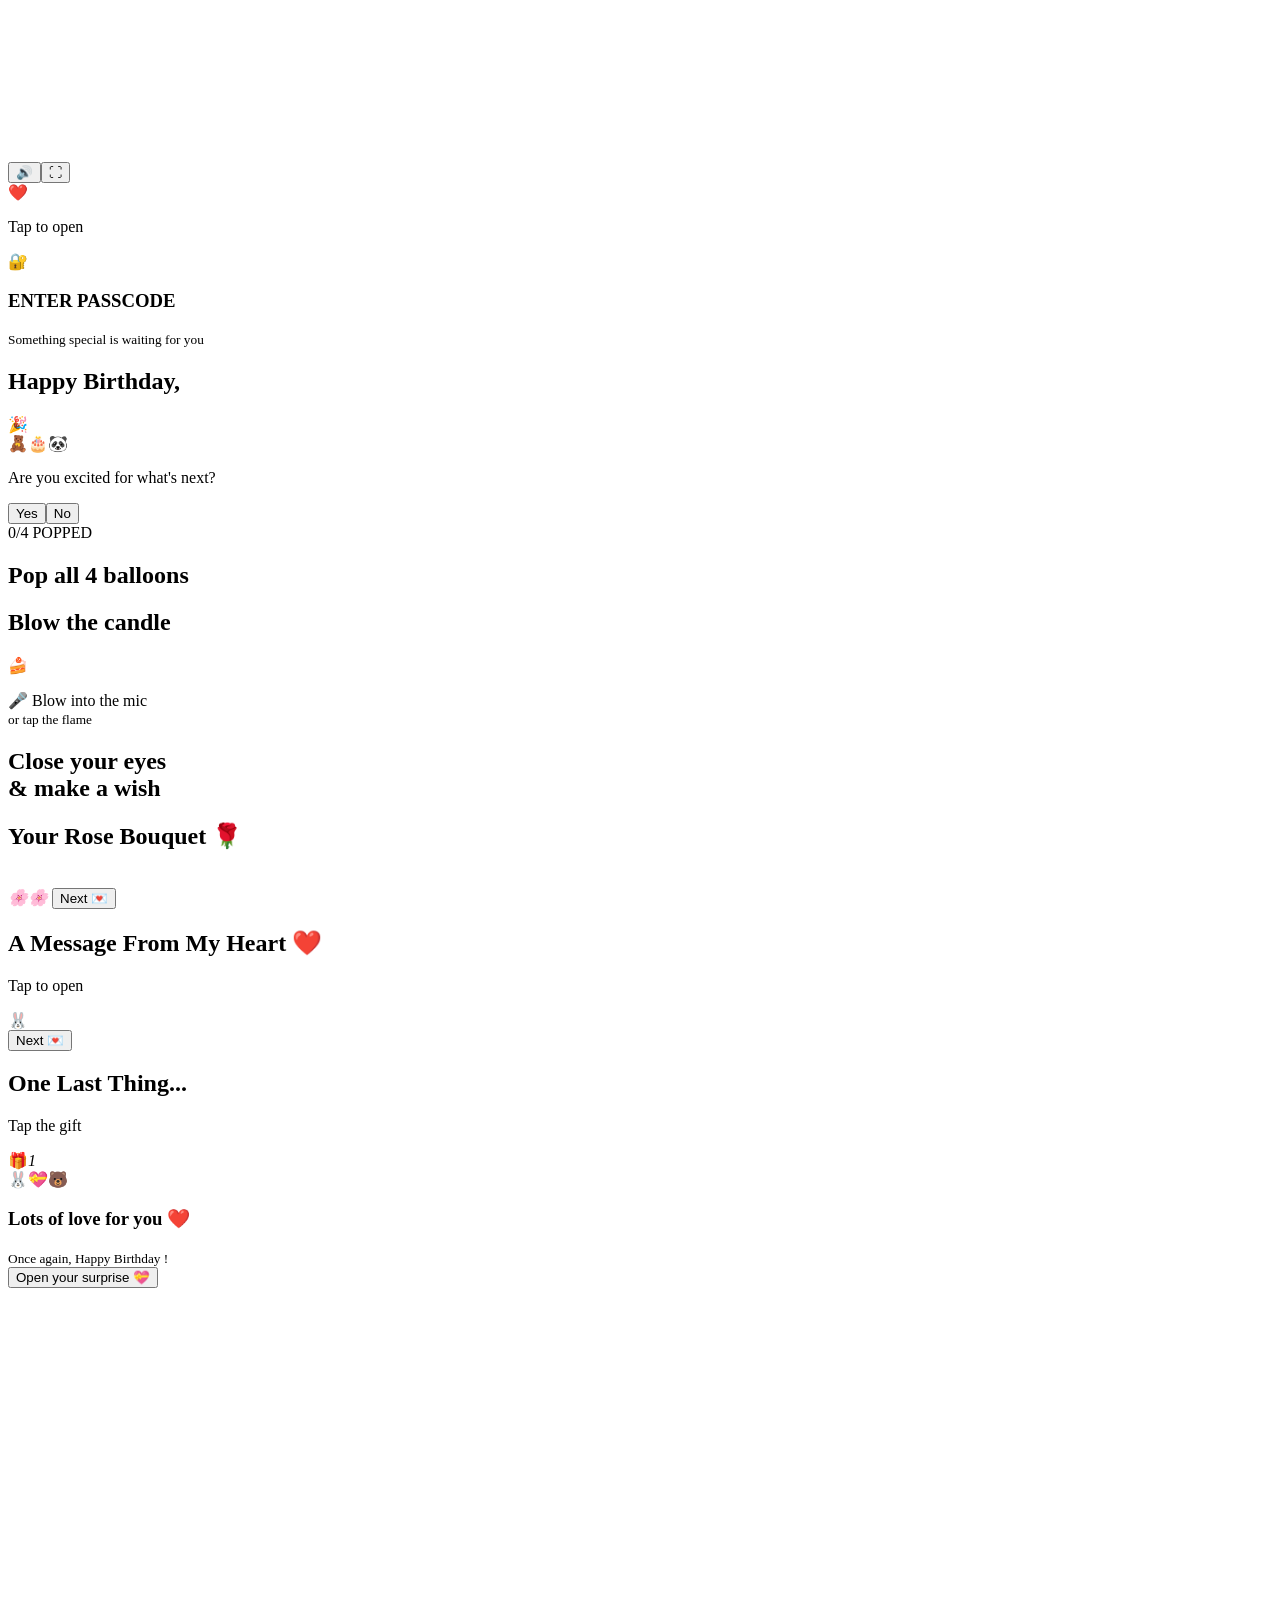
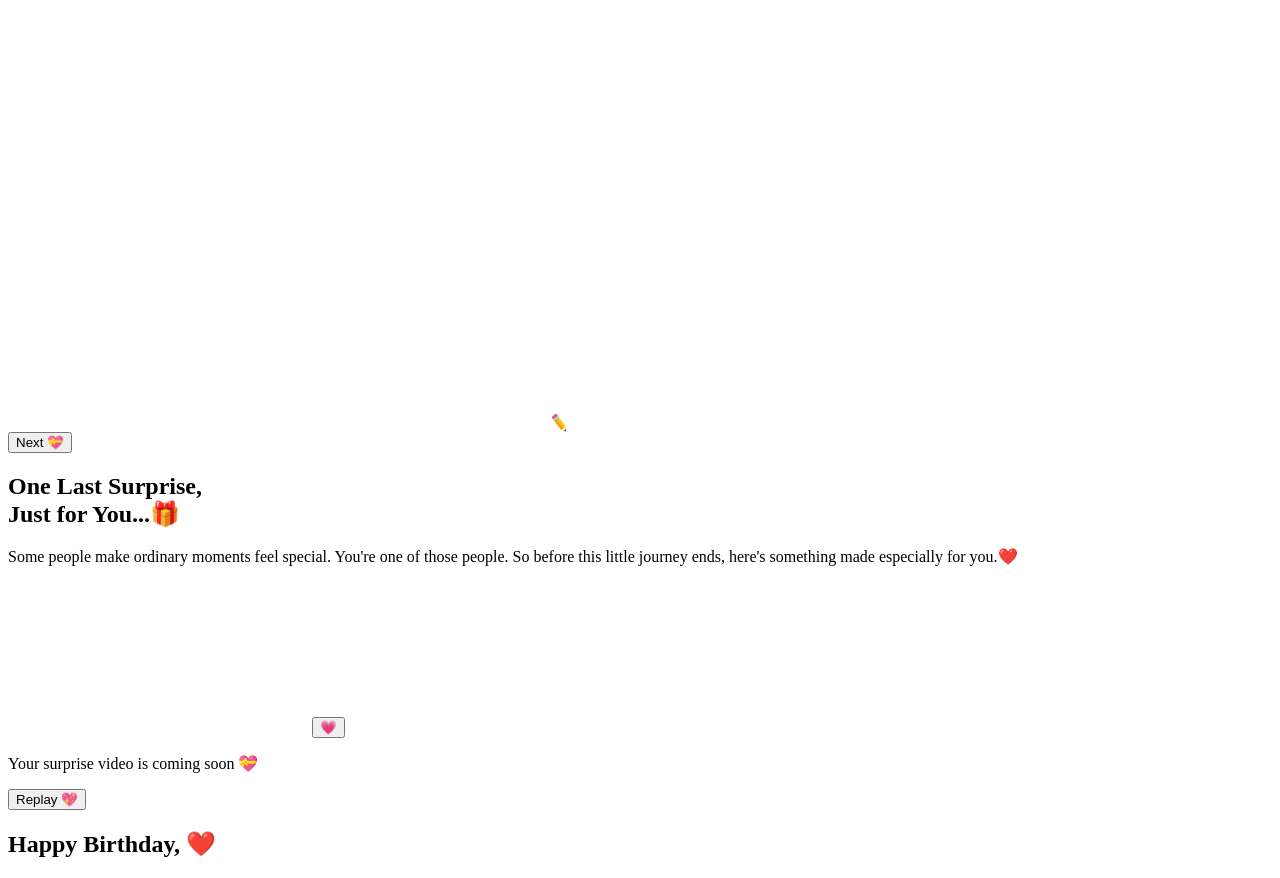
==== index.html @ 7b6cd043 "Add files via upload" ====
<!DOCTYPE html>
<html lang="en"><head><meta charset="utf-8">
<meta name="viewport" content="width=device-width,initial-scale=1,viewport-fit=cover">
<title>For Vyshnavi 💖</title>
<link href="https://fonts.googleapis.com/css2?family=Caveat&family=Dancing+Script:wght@700&family=Great+Vibes&family=Inter:wght@400;600&family=Playfair+Display:ital@1&display=swap" rel="stylesheet">
<link rel="stylesheet" href="css/style.css">
</head><body>
<canvas id="gl"></canvas>
<div id="tools"><button id="mute">🔊</button><button id="fs">⛶</button></div>
<audio id="bgm" src="assets/music/background-music.mp3" loop preload="auto"></audio>

<section class="screen active" id="s1">
  <div class="tilt"><div id="card"><b class="nm" data-name></b><div class="heart">❤️<div class="qr" id="qr"></div></div></div></div>
  <p id="t1">Tap to open</p>
</section>

<section class="screen" id="s2">
  <div class="lock" id="lock">🔐</div><h3>ENTER PASSCODE</h3>
  <div class="pins"><i></i><i></i><i></i><i></i></div>
  <small>Something special is waiting for you</small><div class="pad" id="pad"></div>
</section>

<section class="screen" id="s3">
  <h1>Happy Birthday,<br><span data-name></span></h1>
  <div class="pic tilt">🎉<br>🧸🎂🐼</div>
  <p>Are you excited for what's next?</p>
  <div class="yn"><button class="btn" id="yes">Yes</button><button class="btn ghost" id="no">No</button></div>
</section>

<section class="screen" id="s4">
  <span class="cnt" id="cnt">0/4 POPPED</span><h2>Pop all 4 balloons</h2>
  <div class="bal" id="bal"></div><div class="words" id="words"></div>
</section>

<section class="screen" id="s5">
  <h2 id="ct">Blow the candle</h2>
  <div class="cake" id="cake"><div class="flame"></div><div class="stick"></div>🍰</div>
  <p id="hint">🎤 Blow into the mic<br><small>or tap the flame</small></p>
  <h2 class="wish" id="wish">Close your eyes<br>&amp; make a wish</h2>
</section>

<section class="screen" id="s6">
  <h2>Your Rose Bouquet 🌹</h2>
  <div class="bw" id="bw"><img class="bq" src="assets/img/bouquet.svg" alt=""></div>
  <i class="tr" style="left:5%">🌸</i><i class="tr" style="right:5%">🌸</i>
  <button class="btn next" id="n6">Next 💌</button>
</section>

<section class="screen" id="s7">
  <h2 class="ser">A Message From My Heart ❤️</h2>
  <div class="env" id="env"><div class="eb"></div><div class="flap"></div></div><p id="t7">Tap to open</p>
  <div class="paper" id="paper"><pre id="letter"></pre><span class="bunny">🐰</span></div>
  <button class="btn next" id="n7">Next 💌</button>
</section>

<section class="screen" id="s8">
  <h2>One Last Thing...</h2><p id="t8">Tap the gift</p>
  <div class="gift" id="gift">🎁<i>1</i></div>
  <div class="gcard tilt" id="gcard"><div>🐰💝🐻</div><h3>Lots of love for you ❤️</h3><small>Once again, Happy Birthday <span data-name></span>!</small></div>
  <button class="btn next" id="n8">Open your surprise 💝</button>
</section>

<section class="screen" id="s10"><!-- pencil sketch (comes after gift, before final video) -->
  <h2 class="ser" id="sktxt"></h2>
  <div class="sk tilt"><canvas id="sk" width="540" height="720"></canvas><img id="tone" alt="" src="assets/sketch/tone.png"><img id="skimg" alt="" src="assets/images/her.jpg"><i id="pencil">✏️</i></div>
  <button class="btn next" id="n10">Next 💝</button>
</section>

<section class="screen" id="s9">
  <div class="lights" id="lights"></div>
  <h2 class="gold">One Last Surprise,<br>Just for You...🎁</h2>
  <p class="sub"><span>Some people make ordinary moments feel special.</span> <span>You're one of those people.</span> <span>So before this little journey ends, here's something made especially for you.❤️</span></p>
  <div class="frame tilt">
    <!-- ===== CHANGE VIDEO HERE: put your file in assets/video/ and edit the src below ===== -->
    <video id="vid" src="assets/video/surprise.mp4" playsinline preload="metadata"></video>
    <button id="play">💗</button><p id="novid">Your surprise video is coming soon 💝</p>
  </div>
  <div class="bar"><i id="prog"></i></div>
  <div id="end"><button class="btn" id="replay">Replay 💖</button><h2 class="gold">Happy Birthday, <span data-name></span> ❤️</h2></div>
</section>

<script src="https://cdnjs.cloudflare.com/ajax/libs/three.js/r128/three.min.js"></script>
<script src="js/strokes.js"></script>
<script src="js/script.js"></script>
</body></html>
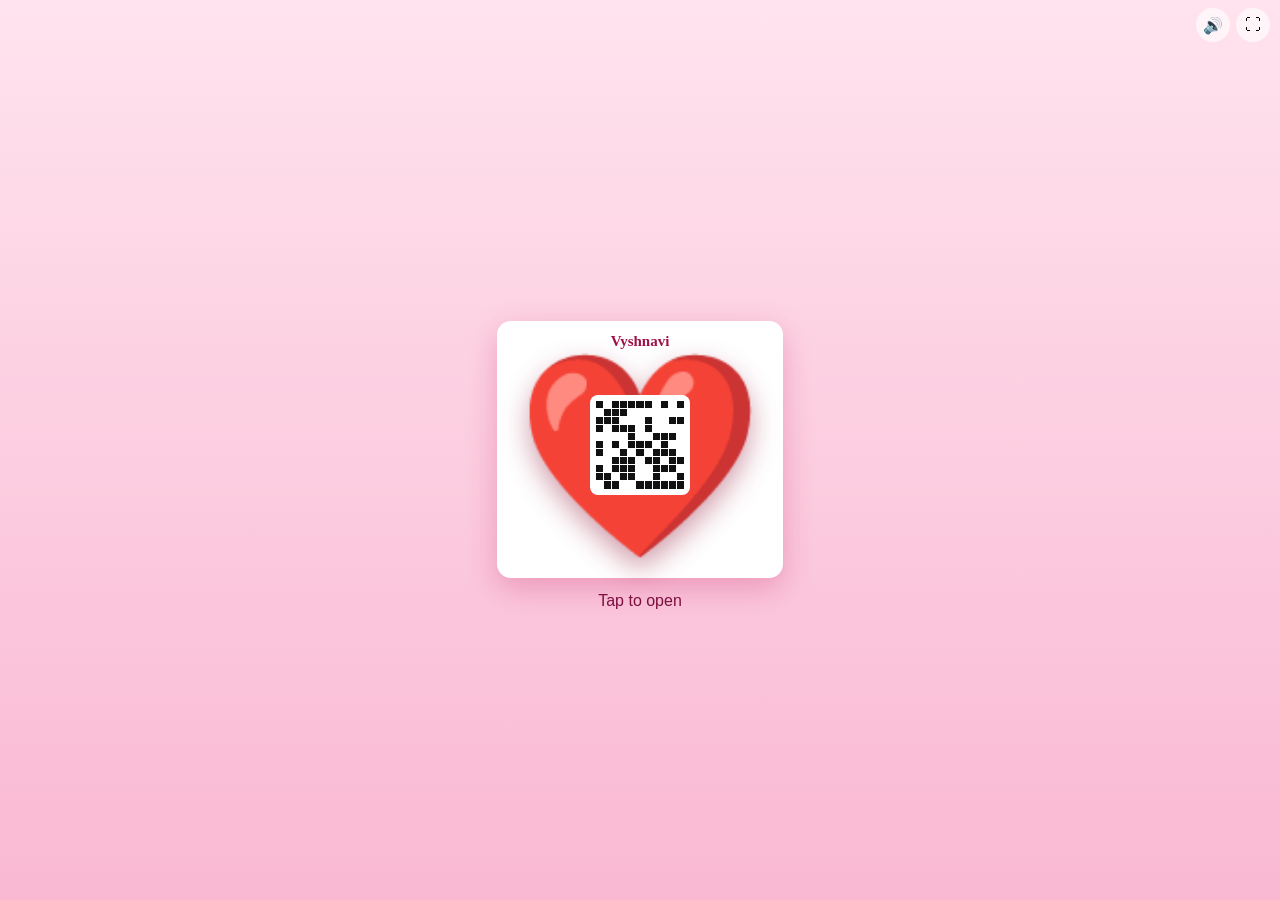
==== commit 1f682abb: "Add files via upload" ====
--- a/index.html
+++ b/index.html
@@ -72,7 +72,7 @@
   <p class="sub"><span>Some people make ordinary moments feel special.</span> <span>You're one of those people.</span> <span>So before this little journey ends, here's something made especially for you.❤️</span></p>
   <div class="frame tilt">
     <!-- ===== CHANGE VIDEO HERE: put your file in assets/video/ and edit the src below ===== -->
-    <video id="vid" src="assets/video/surprise.mp4" playsinline preload="metadata"></video>
+    <video id="vid" src="https://collection.cloudinary.com/dx3etvjpm/1d3f9b879ca5374e342392ef6abd3ba6" playsinline preload="metadata"></video>
     <button id="play">💗</button><p id="novid">Your surprise video is coming soon 💝</p>
   </div>
   <div class="bar"><i id="prog"></i></div>
--- a/css/style.css
+++ b/css/style.css
@@ -0,0 +1,118 @@
+*{box-sizing:border-box;margin:0;-webkit-tap-highlight-color:transparent}
+html,body{height:100%;overflow:hidden}
+body{font-family:Inter,sans-serif;color:#7a0f3d;background:linear-gradient(#ffe3ee,#f9b8d2);transition:background .8s}
+body.dark{background:linear-gradient(#5a463d,#8a6a5c);color:#fff}
+body.final{background:linear-gradient(#3b0a1e,#8e1b4a 60%,#d6336c);color:#ffe9ef}
+#gl{position:fixed;inset:0;width:100%;height:100%;z-index:0;pointer-events:none}
+#tools{position:fixed;top:calc(env(safe-area-inset-top,0px) + 8px);right:10px;z-index:9;display:flex;gap:6px}
+#tools button{width:34px;height:34px;border:0;border-radius:50%;background:#ffffffaa;font-size:16px}
+.screen{position:fixed;inset:0;z-index:1;display:flex;flex-direction:column;align-items:center;justify-content:center;gap:14px;padding:calc(env(safe-area-inset-top,0px) + 50px) 18px calc(env(safe-area-inset-bottom,0px) + 20px);text-align:center;opacity:0;visibility:hidden;transition:opacity .7s,visibility .7s;overflow:hidden}
+.screen.active{opacity:1;visibility:visible}
+h1,h2,h3{font-family:'Dancing Script',cursive}
+h1{font-size:38px;line-height:1.1}h2{font-size:28px}h3{font-size:22px}
+.ser{font-family:'Playfair Display',serif;font-style:italic;font-size:20px}
+.gold{font-family:'Great Vibes',cursive;font-weight:400;color:#ffd98a;text-shadow:0 0 14px #ff9ec0;font-size:32px;line-height:1.1}
+.btn{border:0;border-radius:30px;padding:13px 34px;background:#c2185b;color:#fff;font:600 16px Inter;box-shadow:0 6px 16px #c2185b66;transition:transform .15s}
+.btn:active{transform:scale(.9)}.ghost{background:#fff;color:#c2185b}
+.next{display:none}.next.show{display:inline-block;animation:in .8s}
+.tilt{transform:perspective(700px) rotateY(calc(var(--ry,0)*1deg)) rotateX(calc(var(--rx,0)*1deg));transition:transform .2s}
+@keyframes in{from{opacity:0;transform:translateY(16px)}to{opacity:1;transform:none}}
+@keyframes fl{50%{transform:translateY(-12px) rotate(3deg)}}
+/* 1 */
+#card{background:#fff;padding:12px 18px 18px;border-radius:14px;box-shadow:0 10px 30px #c2185b44;transition:transform .9s}
+#card.flip{transform:rotateY(360deg) scale(.9)}
+.nm{font:600 15px 'Playfair Display',serif;display:block;color:#a01048}
+.heart{position:relative;font-size:200px;line-height:1.05;filter:drop-shadow(0 12px 14px #8b0a2e66)}
+.qr{position:absolute;left:50%;top:45%;width:100px;height:100px;transform:translate(-50%,-50%);background:#fff;padding:6px;border-radius:8px;display:grid;grid-template-columns:repeat(11,1fr);gap:1px}
+.qr b{background:#111}.qr b.o{background:#fff}
+/* 2 */
+.lock{font-size:78px;transform-origin:top;animation:sw 2s ease-in-out infinite;filter:drop-shadow(0 8px 10px #c2185b66)}
+@keyframes sw{50%{transform:rotateZ(8deg) rotateY(25deg)}}
+.lock.open{animation:unl .9s forwards}@keyframes unl{to{transform:scale(1.6) rotateY(180deg);opacity:0}}
+.pins{display:flex;gap:10px}
+.pins i{width:44px;height:44px;border-radius:8px;background:#e91e8c;color:#c2185b;font:700 22px/44px Inter;font-style:normal}
+.pins i.f{background:#fff}
+.shake{animation:shk .4s}@keyframes shk{25%{transform:translateX(-10px)}75%{transform:translateX(10px)}}
+.pad{display:grid;grid-template-columns:repeat(3,62px);gap:11px}
+.pad button{height:62px;border:0;border-radius:50%;background:#ffffffcc;color:#c2185b;font:600 24px Inter;box-shadow:0 5px 10px #c2185b33}
+.pad button:active{transform:scale(.9)}.pad .e{visibility:hidden}
+/* 3 */
+.pic{font-size:60px;line-height:1.2;filter:drop-shadow(0 10px 8px #c2185b44)}
+.yn{display:flex;gap:16px;align-items:center}
+/* 4 */
+.cnt{position:absolute;top:calc(env(safe-area-inset-top,0px) + 14px);left:14px;font:600 11px Inter;background:#fff9;border-radius:12px;padding:5px 9px;letter-spacing:1px}
+.bal{display:flex;flex-wrap:wrap;gap:0 10px;justify-content:center;width:280px}
+.b{font-size:76px;background:none;border:0;animation:fl 3s ease-in-out infinite}
+.b:nth-child(2){animation-delay:.6s}.b:nth-child(3){animation-delay:1.2s}.b:nth-child(4){animation-delay:1.8s}
+.b.p{animation:pop .3s forwards}@keyframes pop{to{transform:scale(1.6);opacity:0;visibility:hidden}}
+.words{font:700 34px 'Dancing Script',cursive;min-height:48px;color:#c2185b}.words span{animation:in .6s;margin:0 5px;display:inline-block}
+.cf{position:fixed;width:8px;height:12px;z-index:50;pointer-events:none;animation:cf 1.1s ease-out forwards}
+@keyframes cf{to{transform:translate(var(--x),var(--y)) rotate(540deg);opacity:0}}
+/* 5 */
+.cake{position:relative;font-size:130px;line-height:1;padding-top:60px;cursor:pointer;filter:drop-shadow(0 12px 10px #0004)}
+.stick{position:absolute;top:42px;left:50%;width:10px;height:44px;margin-left:-5px;background:#f8bbd0;border-radius:3px}
+.flame{position:absolute;top:8px;left:50%;margin-left:-9px;width:18px;height:34px;border-radius:50% 50% 50% 50%/65% 65% 35% 35%;background:radial-gradient(#fff6c0,#ffb300 60%,#ff6d00);box-shadow:0 0 26px 10px #ffb30088;animation:fk .25s infinite alternate}
+@keyframes fk{to{transform:scale(.9,1.08) rotate(3deg)}}
+.out .flame{display:none}
+.wish{position:absolute;inset:auto 0 16% 0;color:#fff;opacity:0;transition:opacity 1s;pointer-events:none;font-size:32px}.wish.show{opacity:1}
+/* 6 */
+.bw{position:relative;width:100%;max-width:340px;height:380px}
+.rose-old{position:absolute;left:50%;top:50%;font-size:130px;margin:-80px 0 0 -65px;animation:spin 6s linear infinite;filter:drop-shadow(0 12px 10px #8b0a2e66)}
+@keyframes spin{to{transform:rotateY(360deg)}}
+.bub{position:absolute;max-width:40%;background:#fff;border-radius:16px;padding:7px 12px;font-size:13px;box-shadow:0 4px 10px #c2185b33;opacity:0;animation:in .6s forwards}
+.tr{position:absolute;bottom:4%;font-size:56px;font-style:normal;animation:fl 4s infinite}
+/* 7 */
+#s7 h2{position:absolute;top:calc(env(safe-area-inset-top,0px) + 46px)}
+.env{position:relative;width:230px;height:150px;perspective:600px;cursor:pointer;animation:fl 3s infinite}
+.eb{position:absolute;inset:0;background:#fffaf0;border:2px solid #d4af37;border-radius:6px;box-shadow:0 10px 24px #c2185b33}
+.flap{position:absolute;left:0;right:0;top:0;height:82px;background:#f7c6d4;clip-path:polygon(0 0,100% 0,50% 100%);transform-origin:top;transition:transform .7s;z-index:2}
+.env.open .flap{transform:rotateX(180deg)}
+.paper{position:absolute;display:none;inset:96px 0 auto 0;margin:auto;width:min(92vw,360px);height:calc(100% - 190px);background:#fffaf0;border:2px solid #f0dfb8;border-radius:16px;padding:18px;box-shadow:0 10px 30px #0002;text-align:left;overflow:auto}
+.paper.show{display:block;animation:in .8s}
+.paper pre{font:23px/1.35 Caveat,cursive;white-space:pre-wrap;color:#4a2b3a}
+.bunny{position:absolute;right:10px;bottom:6px;font-size:28px}
+#n7{position:absolute;bottom:calc(env(safe-area-inset-bottom,0px) + 18px)}
+/* 8 */
+.gift{position:relative;font-size:92px;cursor:pointer;animation:fl 2s infinite}
+.gift i{position:absolute;top:0;right:-6px;background:#e91e63;color:#fff;font:600 14px/24px Inter;width:24px;height:24px;border-radius:50%}
+.gift.pop{animation:pop .5s forwards}
+.gcard{display:none;background:#fff;border-radius:16px;padding:22px 28px;box-shadow:0 10px 30px #c2185b44;font-size:54px}
+.gcard.show{display:block;animation:in .7s}.gcard small{font-size:13px;display:block}
+/* 9 romantic */
+#s9{gap:10px}
+.lights{position:absolute;inset:0;pointer-events:none}
+.lights i{position:absolute;border-radius:50%;background:radial-gradient(#ffd98a99,#ffb30000 70%);animation:tw 3s ease-in-out infinite alternate}
+.lights i.s{width:8px;height:8px;background:#ffe9a8;box-shadow:0 0 12px 4px #ffd98a}
+@keyframes tw{from{opacity:.15}to{opacity:.95}}
+.sub{font:italic 14px/1.5 'Playfair Display',serif;color:#ffe9ef;max-width:320px}
+.sub span{opacity:0}#s9.active .sub span{animation:in 1s forwards}
+#s9.active .sub span:nth-child(2){animation-delay:1.4s}#s9.active .sub span:nth-child(3){animation-delay:2.8s}
+.frame{position:relative;width:min(70vw,260px);aspect-ratio:9/14;max-height:40vh;border:3px solid #ffd98a;border-radius:18px;box-shadow:0 0 40px #ff4d88aa,0 0 90px #ff4d8855;overflow:hidden;background:#2a0615;display:grid;place-items:center;animation:beat 1.4s infinite}
+@keyframes beat{50%{box-shadow:0 0 60px #ff4d88,0 0 120px #ff4d8888}}
+.frame::before,.frame::after{content:"❤";position:absolute;color:#ffd98a;z-index:3;font-size:16px}
+.frame::before{top:4px;left:7px}.frame::after{bottom:4px;right:7px}
+.frame video{position:absolute;inset:0;width:100%;height:100%;object-fit:cover}
+#play{position:absolute;z-index:2;font-size:60px;background:none;border:0;animation:fl 1.4s infinite}
+#novid{display:none;padding:14px;font-size:14px;z-index:2}
+.frame.err #novid{display:block}.frame.err #play{display:none}
+.bar{width:min(70vw,260px);height:5px;background:#ffffff33;border-radius:3px;cursor:pointer}
+.bar i{display:block;height:100%;width:0;background:linear-gradient(90deg,#ffd98a,#ff7aa8);border-radius:3px}
+#end{display:none;flex-direction:column;align-items:center;gap:6px}#end.show{display:flex;animation:in .8s}
+#s9.done .sub{display:none}
+@media (prefers-reduced-motion:reduce){*{animation-duration:.01s!important}}
+/* pencil sketch screen */
+#s10 h2{position:absolute;top:calc(env(safe-area-inset-top,0px) + 50px);max-width:330px;line-height:1.35;opacity:0}
+.sk{position:relative;width:270px;height:360px;background:#fffaf0;border:6px solid #fffaf0;border-radius:6px;box-shadow:0 12px 30px #c2185b44,0 0 0 1px #e8d9c0;margin-top:50px}
+.sk canvas,.sk img{position:absolute;inset:0;width:100%;height:100%;object-fit:cover}
+.sk img{opacity:0}
+#pencil{position:absolute;left:0;top:0;font-size:30px;font-style:normal;pointer-events:none;z-index:3;filter:drop-shadow(1px 3px 2px #0005)}
+#n10{position:absolute;bottom:calc(env(safe-area-inset-bottom,0px) + 18px)}
+/* realistic bouquet + romantic touches */
+.bw::before{content:"";position:absolute;left:50%;top:48%;width:300px;height:300px;margin:-150px 0 0 -150px;background:radial-gradient(#ff7aa8aa,#ff7aa800 68%);animation:glowp 2.4s ease-in-out infinite}
+@keyframes glowp{50%{transform:scale(1.15);opacity:.65}}
+.bq{position:absolute;left:50%;top:50%;width:215px;margin:-215px 0 0 -107px;transform-origin:50% 100%;animation:sway 5s ease-in-out infinite;filter:drop-shadow(0 18px 16px #6b0a2a66)}
+@keyframes sway{0%,100%{transform:perspective(600px) rotateY(-16deg) rotateZ(-1.5deg)}50%{transform:perspective(600px) rotateY(16deg) rotateZ(1.5deg)}}
+.bub{z-index:3;max-width:31%;font-size:12.5px}
+.sk{background:#fbf6ea url("data:image/svg+xml,%3Csvg xmlns='http://www.w3.org/2000/svg' width='160' height='160'%3E%3Cfilter id='n'%3E%3CfeTurbulence baseFrequency='.8' numOctaves='2'/%3E%3CfeColorMatrix values='0 0 0 0 .5 0 0 0 0 .4 0 0 0 0 .3 0 0 0 .1 0'/%3E%3C/filter%3E%3Crect width='160' height='160' filter='url(%23n)'/%3E%3C/svg%3E");box-shadow:0 14px 34px #c2185b55,0 0 60px #ff8fb855}
+.sk #tone{mix-blend-mode:multiply;transition:opacity 2.4s}.sk #skimg{transition:opacity 4s}
+#s10 h2{font-size:17px;font-style:normal;color:#8e1250;max-width:340px}
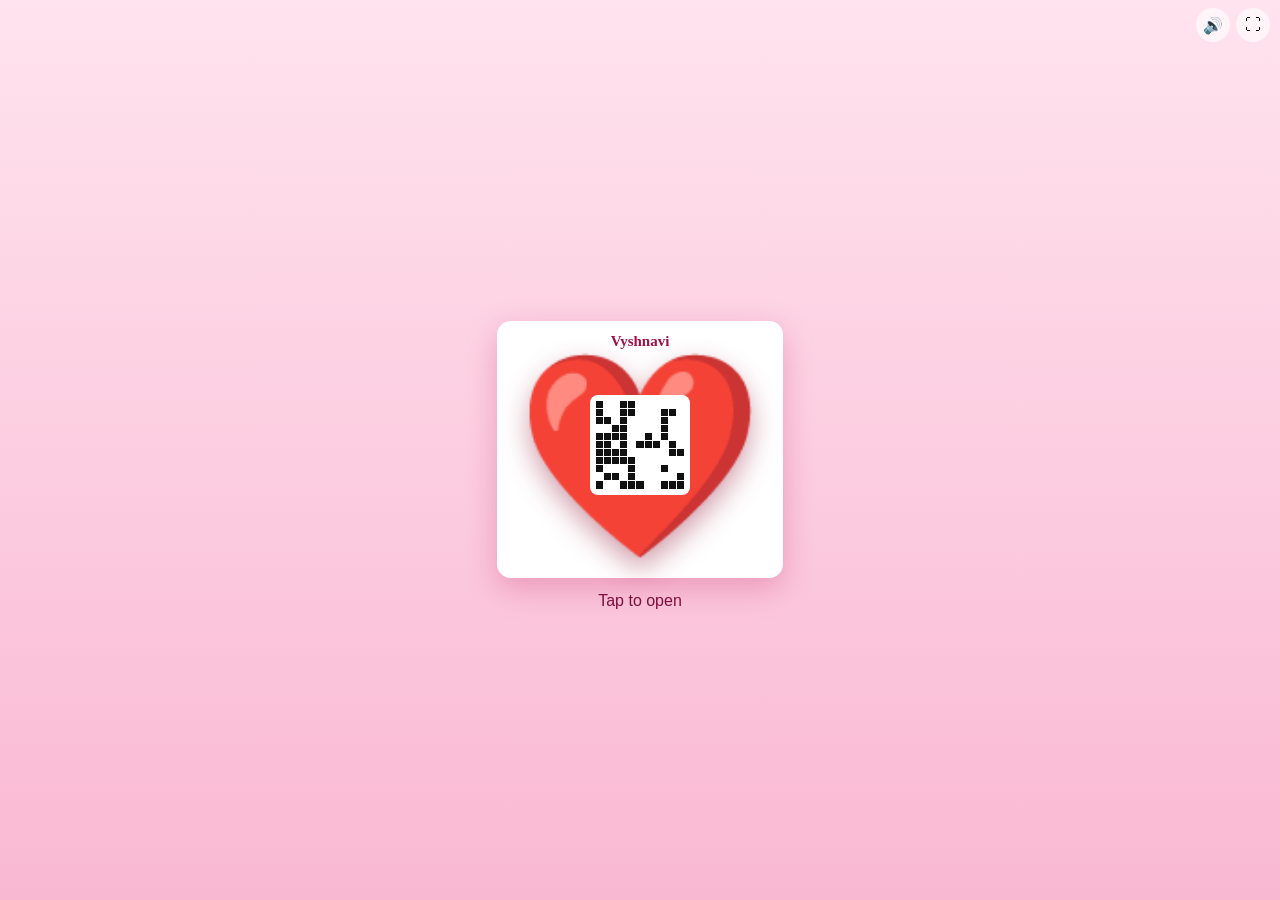
==== commit 17a9b991: "Update video source URL in index.html" ====
--- a/index.html
+++ b/index.html
@@ -72,7 +72,7 @@
   <p class="sub"><span>Some people make ordinary moments feel special.</span> <span>You're one of those people.</span> <span>So before this little journey ends, here's something made especially for you.❤️</span></p>
   <div class="frame tilt">
     <!-- ===== CHANGE VIDEO HERE: put your file in assets/video/ and edit the src below ===== -->
-    <video id="vid" src="https://collection.cloudinary.com/dx3etvjpm/1d3f9b879ca5374e342392ef6abd3ba6" playsinline preload="metadata"></video>
+    <video id="vid" src="https://res.cloudinary.com/dx3etvjpm/video/upload/v1791733702/surprise_lqcdt7.mp4" playsinline preload="metadata"></video>
     <button id="play">💗</button><p id="novid">Your surprise video is coming soon 💝</p>
   </div>
   <div class="bar"><i id="prog"></i></div>
